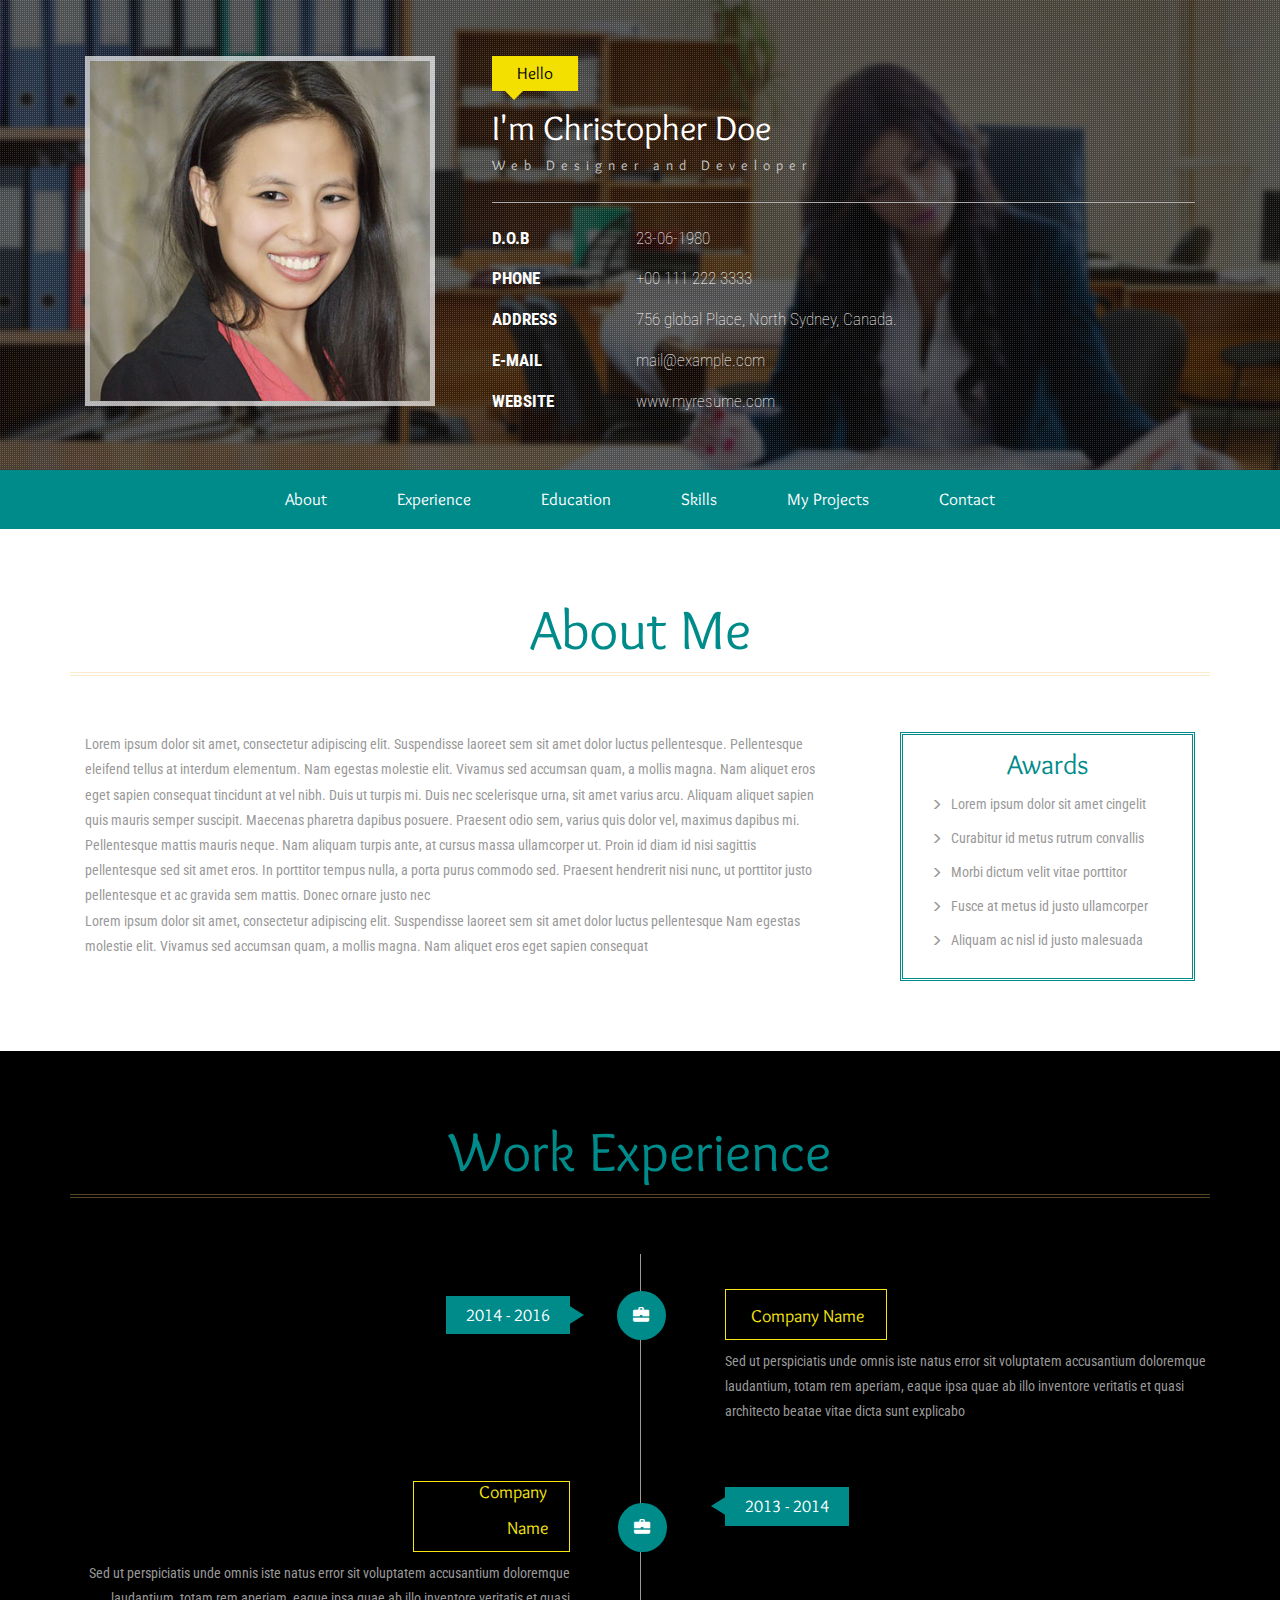
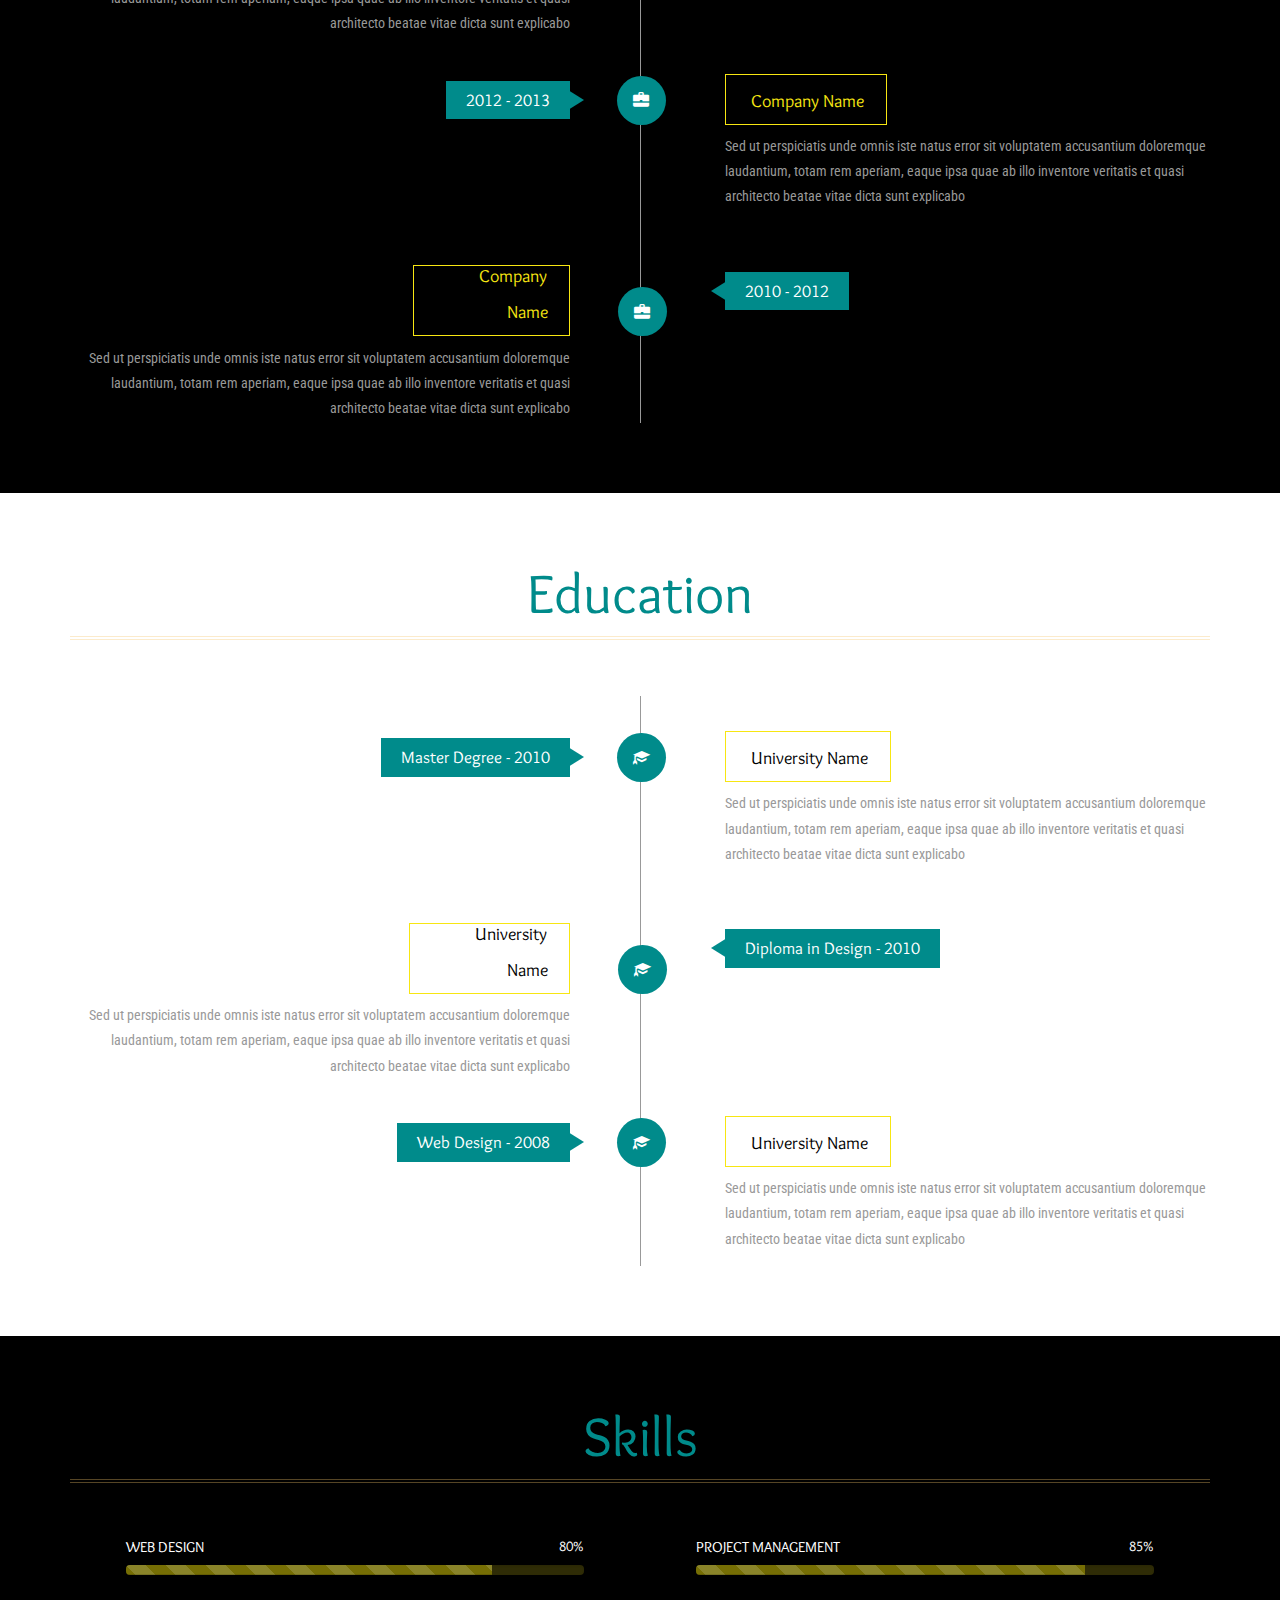
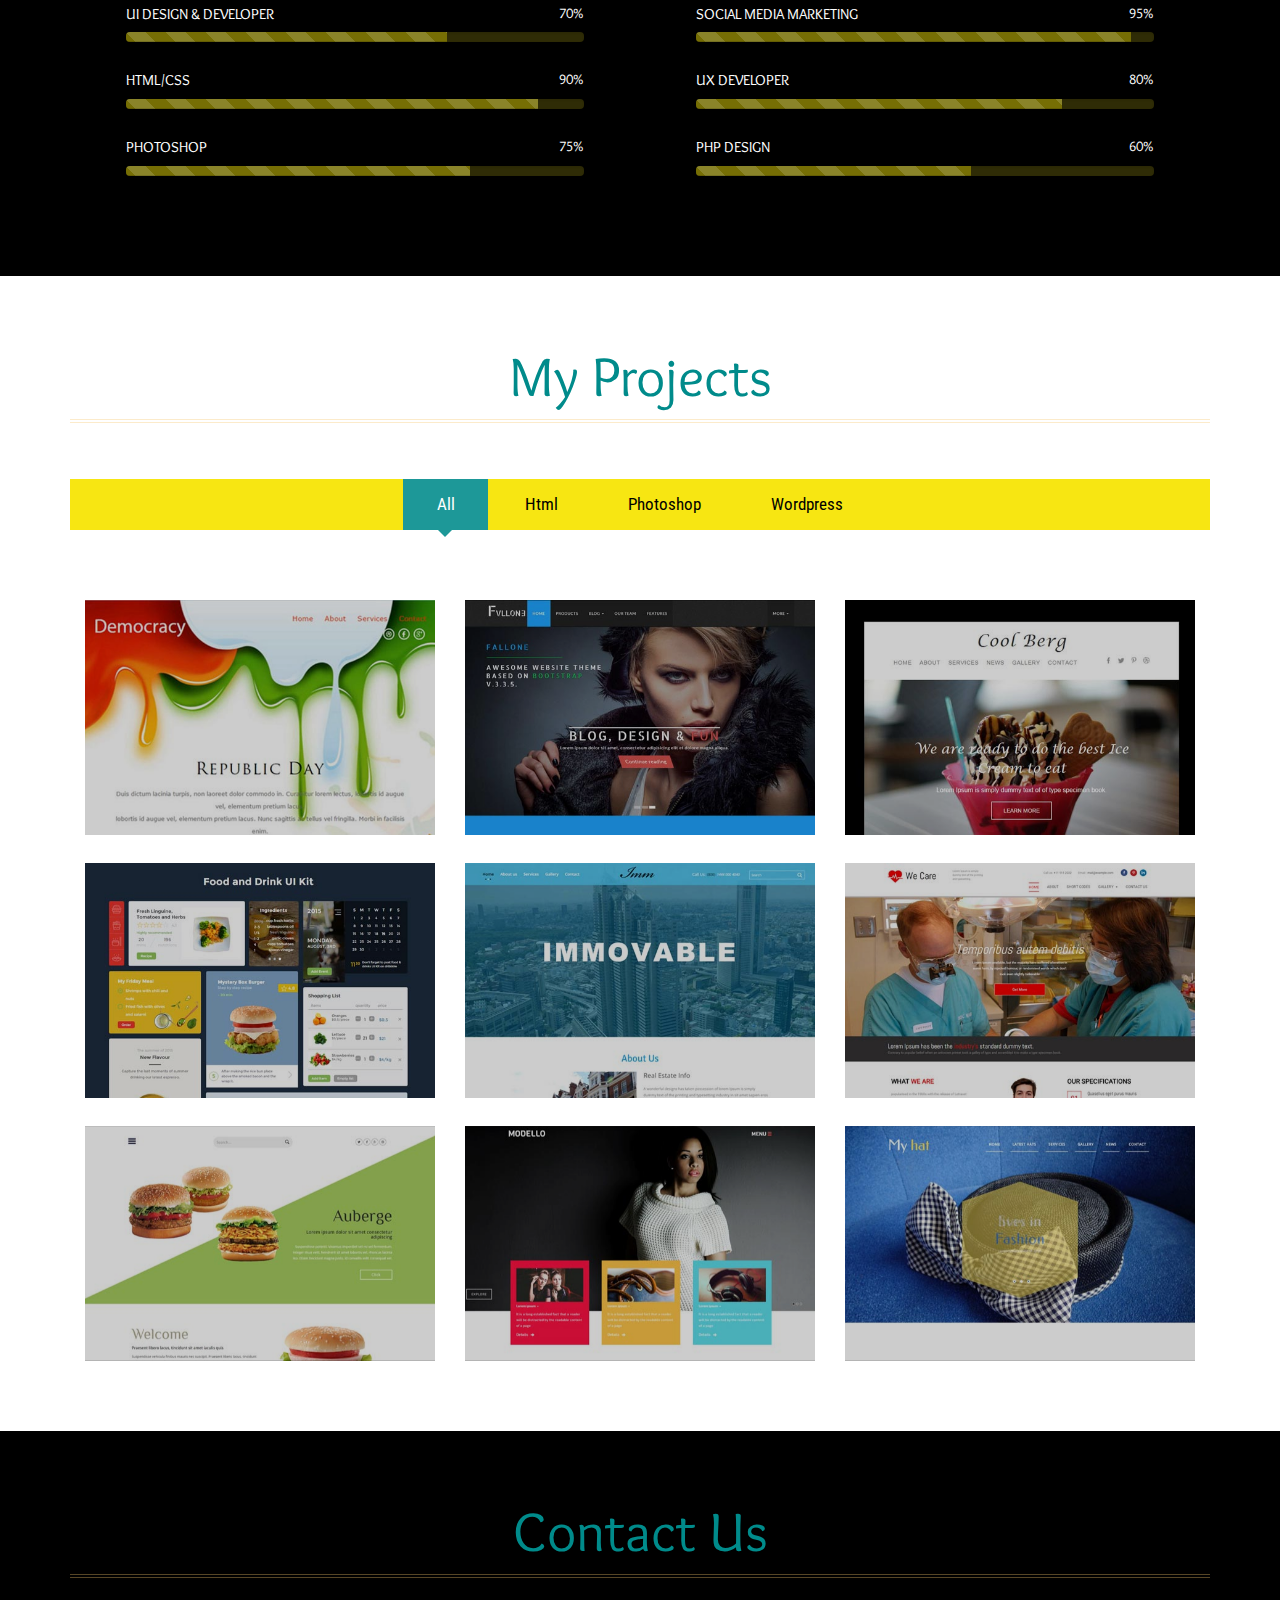
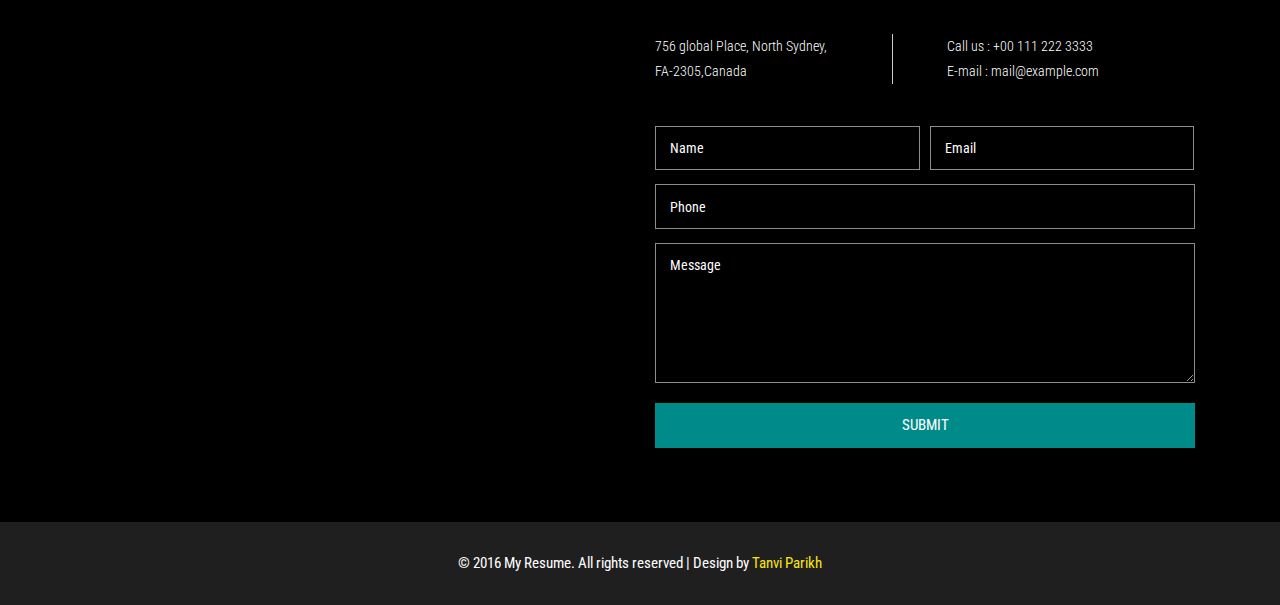
==== version2/index.html @ 06576207 "version2 added" ====
<!--
Author: Tanvi Parikh
Author URL: http://tanviparikh.com
-->
<!DOCTYPE html>
<html>
<head>
<title>My Resume a Personal Category Flat Bootstrap Responsive Website Template </title>
<!--mobile apps-->
<meta name="viewport" content="width=device-width, initial-scale=1">
<meta http-equiv="Content-Type" content="text/html; charset=utf-8" />
<meta name="keywords" content="My Resume Responsive web template, Bootstrap Web Templates, Flat Web Templates, Android Compatible web template, 
	SmartPhone Compatible web template, free WebDesigns for Nokia, Samsung, LG, SonyEricsson, Motorola web design" />
<script type="application/x-javascript"> addEventListener("load", function() { setTimeout(hideURLbar, 0); }, false); function hideURLbar(){ window.scrollTo(0,1); } </script>
<!--mobile apps-->
<!--Custom Theme files-->
<link href="css/bootstrap.css" type="text/css" rel="stylesheet" media="all">
<link href="css/style.css" type="text/css" rel="stylesheet" media="all">
<link rel="stylesheet" href="css/swipebox.css">
<!--//Custom Theme files-->
<!--js-->
<script src="js/jquery-1.11.1.min.js"></script> 
<!-- //js -->
<!--web-fonts-->
<link href='//fonts.googleapis.com/css?family=Overlock:400,400italic,700,700italic,900,900italic' rel='stylesheet' type='text/css'>
<link href='//fonts.googleapis.com/css?family=Roboto+Condensed:400,300,300italic,400italic,700,700italic' rel='stylesheet' type='text/css'>
<!--//web-fonts-->
<!--start-smooth-scrolling-->
<script type="text/javascript" src="js/move-top.js"></script>
<script type="text/javascript" src="js/easing.js"></script>	
<script type="text/javascript">
		jQuery(document).ready(function($) {
			$(".scroll").click(function(event){		
				event.preventDefault();
				$('html,body').animate({scrollTop:$(this.hash).offset().top},1000);
			});
		});
</script>
<!--//end-smooth-scrolling-->
</head>
<body>
	<!--banner-->
	<div id="home" class="banner">
		<div class="banner-info">
			<div class="container">
				<div class="col-md-4 header-left">
					<img src="images/img1.jpg" alt=""/>
				</div>
				<div class="col-md-8 header-right">
					<h2>Hello</h2>
					<h1>I'm Christopher Doe</h1>
					<h6>Web Designer and Developer</h6>
					<ul class="address">
						<li>
							<ul class="address-text">
								<li><b>D.O.B</b></li>
								<li>23-06-1980</li>
							</ul>
						</li>
						<li>
							<ul class="address-text">
								<li><b>PHONE </b></li>
								<li>+00 111 222 3333</li>
							</ul>
						</li>
						<li>
							<ul class="address-text">
								<li><b>ADDRESS </b></li>
								<li>756 global Place, North Sydney, Canada.</li>
							</ul>
						</li>
						<li>
							<ul class="address-text">
								<li><b>E-MAIL </b></li>
								<li><a href="mailto:example@mail.com"> mail@example.com</a></li>
							</ul>
						</li>
						<li>
							<ul class="address-text">
								<li><b>WEBSITE </b></li>
								<li><a href="http://google.com">www.myresume.com</a></li>
							</ul>
						</li>
					</ul>
				</div>
				<div class="clearfix"> </div>
			</div>
		</div>
	</div>
	<!--//banner-->
	<!--top-nav-->
	<div class="top-nav wow">
		<div class="container">
			<div class="navbar-header logo">
				<button type="button" class="navbar-toggle collapsed" data-toggle="collapse" data-target="#bs-example-navbar-collapse-1">
					Menu
				</button>
			</div>
			<!-- Collect the nav links, forms, and other content for toggling -->
			<div class="collapse navbar-collapse" id="bs-example-navbar-collapse-1">
				<div class="menu">
					<ul class="nav navbar">
						<li><a href="#about" class="scroll">About</a></li>
						<li><a href="#work" class="scroll">Experience</a></li>
						<li><a href="#education" class="scroll">Education</a></li>
						<li><a href="#skills" class="scroll">Skills</a></li>
						<li><a href="#projects" class="scroll">My Projects</a></li>
						<li><a href="#contact" class="scroll">Contact</a></li>
					</ul>
					<div class="clearfix"> </div>
				</div>
			</div>
		</div>
	</div>	
	<!--//top-nav-->
	<!--about-->
	<div id="about" class="about">
		<div class="container">
			<h3 class="title"> About Me</h3>
			<div class="col-md-8 about-left">
				<p>Lorem ipsum dolor sit amet, consectetur adipiscing elit. Suspendisse laoreet sem sit amet dolor luctus pellentesque. Pellentesque eleifend tellus at interdum elementum. Nam egestas molestie elit. Vivamus sed accumsan quam, a mollis magna. Nam aliquet eros eget sapien consequat tincidunt at vel nibh. Duis ut turpis mi. Duis nec scelerisque urna, sit amet varius arcu. Aliquam aliquet sapien quis mauris semper suscipit. Maecenas pharetra dapibus posuere. Praesent odio sem, varius quis dolor vel, maximus dapibus mi. Pellentesque mattis mauris neque. Nam aliquam turpis ante, at cursus massa ullamcorper ut. Proin id diam id nisi sagittis pellentesque sed sit amet eros.  
				In porttitor tempus nulla, a porta purus commodo sed. Praesent hendrerit nisi nunc, ut porttitor justo pellentesque et ac gravida sem mattis. Donec ornare justo nec</p>
				<p>Lorem ipsum dolor sit amet, consectetur adipiscing elit. Suspendisse laoreet sem sit amet dolor luctus pellentesque Nam egestas molestie elit. Vivamus sed accumsan quam, a mollis magna. Nam aliquet eros eget sapien consequat</p>
			</div>
			<div class="col-md-4 about-right">
				<ul>
					<h5>Awards</h5>
					<li><span class="glyphicon glyphicon-menu-right"></span> Lorem ipsum dolor sit amet cingelit</li>
					<li><span class="glyphicon glyphicon-menu-right"></span> Curabitur id metus rutrum convallis</li>
					<li><span class="glyphicon glyphicon-menu-right"></span> Morbi dictum velit vitae porttitor</li>
					<li><span class="glyphicon glyphicon-menu-right"></span> Fusce at metus id justo ullamcorper</li>
					<li><span class="glyphicon glyphicon-menu-right"></span> Aliquam ac nisl id justo malesuada </li>
				</ul>
				<div class="clearfix"> </div>
			</div>
			<div class="clearfix"> </div>
		</div>
	</div>
	<!--//about-->
	<!--work-experience-->
	<div id="work" class="work">
		<div class="container">
			<h3 class="title">Work Experience</h3>
			<div class="work-info"> 
				<div class="col-md-6 work-left"> 
					<h4>2014 - 2016 </h4>
				</div>
				<div class="col-md-6 work-right"> 
					<h5><span class="glyphicon glyphicon-briefcase"> </span> Company Name</h5>
					<p>Sed ut perspiciatis unde omnis iste natus error sit voluptatem accusantium doloremque laudantium, totam rem aperiam, eaque ipsa quae ab illo inventore veritatis et quasi architecto beatae vitae dicta sunt explicabo </p>
				</div>
				<div class="clearfix"> </div>
			</div>
			<div class="work-info"> 
				<div class="col-md-6 work-right work-right2"> 
					<h4>2013 - 2014 </h4>
				</div>
				<div class="col-md-6 work-left work-left2"> 
					<h5> Company Name <span class="glyphicon glyphicon-briefcase"> </span></h5>
					<p>Sed ut perspiciatis unde omnis iste natus error sit voluptatem accusantium doloremque laudantium, totam rem aperiam, eaque ipsa quae ab illo inventore veritatis et quasi architecto beatae vitae dicta sunt explicabo </p>
				</div>
				<div class="clearfix"> </div>
			</div>
			<div class="work-info"> 
				<div class="col-md-6 work-left"> 
					<h4>2012 - 2013 </h4>
				</div>
				<div class="col-md-6 work-right"> 
					<h5><span class="glyphicon glyphicon-briefcase"> </span> Company Name</h5>
					<p>Sed ut perspiciatis unde omnis iste natus error sit voluptatem accusantium doloremque laudantium, totam rem aperiam, eaque ipsa quae ab illo inventore veritatis et quasi architecto beatae vitae dicta sunt explicabo </p>
				</div>
				<div class="clearfix"> </div>
			</div>
			<div class="work-info"> 
				<div class="col-md-6 work-right work-right2"> 
					<h4>2010 - 2012 </h4>
				</div>
				<div class="col-md-6 work-left work-left2"> 
					<h5> Company Name <span class="glyphicon glyphicon-briefcase"></span> </h5>
					<p>Sed ut perspiciatis unde omnis iste natus error sit voluptatem accusantium doloremque laudantium, totam rem aperiam, eaque ipsa quae ab illo inventore veritatis et quasi architecto beatae vitae dicta sunt explicabo </p>
				</div>
				<div class="clearfix"> </div>
			</div>
		</div>
	</div>
	<!--//work-experience-->
	<!--education-->
	<div id="education" class="education">
		<div class="container">
			<h3 class="title">Education</h3>
			<div class="work-info"> 
				<div class="col-md-6 work-left"> 
					<h4>Master Degree - 2010</h4>
				</div>
				<div class="col-md-6 work-right"> 
					<h5><span class="glyphicon glyphicon-education"> </span> University Name</h5>
					<p>Sed ut perspiciatis unde omnis iste natus error sit voluptatem accusantium doloremque laudantium, totam rem aperiam, eaque ipsa quae ab illo inventore veritatis et quasi architecto beatae vitae dicta sunt explicabo </p>
				</div>
				<div class="clearfix"> </div>
			</div>
			<div class="work-info"> 
				<div class="col-md-6 work-right work-right2"> 
					<h4>Diploma in Design - 2010</h4>
				</div>
				<div class="col-md-6 work-left work-left2"> 
					<h5> University Name <span class="glyphicon glyphicon-education"></span></h5>
					<p>Sed ut perspiciatis unde omnis iste natus error sit voluptatem accusantium doloremque laudantium, totam rem aperiam, eaque ipsa quae ab illo inventore veritatis et quasi architecto beatae vitae dicta sunt explicabo </p>
				</div>
				<div class="clearfix"> </div>
			</div>
			<div class="work-info"> 
				<div class="col-md-6 work-left"> 
					<h4>Web Design - 2008</h4>
				</div>
				<div class="col-md-6 work-right"> 
					<h5><span class="glyphicon glyphicon-education"> </span> University Name</h5>
					<p>Sed ut perspiciatis unde omnis iste natus error sit voluptatem accusantium doloremque laudantium, totam rem aperiam, eaque ipsa quae ab illo inventore veritatis et quasi architecto beatae vitae dicta sunt explicabo </p>
				</div>
				<div class="clearfix"> </div>
			</div>
		</div>
	</div>
	<!--//education-->
	<!--skills-->
	<div id="skills" class="skills">
		<div class="container">
			<h3 class="title">Skills</h3>
			<div class="skills-info">
				<div class="col-md-6 bar-grids">
					<h6>WEB DESIGN  <span> 80% </span></h6>
					<div class="progress">
						<div class="progress-bar progress-bar-striped active" style="width: 80%">
						</div>
					</div>
					<h6>UI DESIGN & DEVELOPER <span> 70% </span></h6>
					<div class="progress">
						<div class="progress-bar progress-bar-striped active" style="width: 70%">
						</div>
					</div>
					<h6>HTML/CSS<span>90% </span></h6>
					<div class="progress">
						<div class="progress-bar progress-bar-striped active" style="width: 90%">
						</div>
					</div>
					<h6>PHOTOSHOP <span> 75% </span></h6>
					<div class="progress">
						<div class="progress-bar progress-bar-striped active" style="width: 75%">
						</div>
					</div>
				</div>
				<div class="col-md-6 bar-grids">
					<h6>PROJECT MANAGEMENT <span> 85% </span></h6>
					<div class="progress">
						<div class="progress-bar progress-bar-striped active" style="width: 85%">
						</div>
					</div>
					<h6>SOCIAL MEDIA MARKETING<span> 95% </span></h6>
					<div class="progress">
						<div class="progress-bar progress-bar-striped active" style="width: 95%">
						</div>
					</div>
					<h6>UX DEVELOPER<span>80% </span></h6>
					<div class="progress">
						<div class="progress-bar progress-bar-striped active" style="width: 80%">
						</div>
					</div>
					<h6>PHP DESIGN<span> 60% </span></h6>
					<div class="progress">
						<div class="progress-bar progress-bar-striped active" style="width: 60%">
						</div>
					</div>
				</div>
				<div class="clearfix"> </div>
			</div>
		</div>
	</div>
	<!--//education-->
	<!--portfolio-->
	<div id="projects" class="portfolio">
		<div class="container">
			<h3 class="title wow zoomInLeft animated" data-wow-delay=".5s">My Projects</h3>
			<div class="sap_tabs">			
				<div id="horizontalTab" style="display: block; width: 100%; margin: 0px;">
					<ul class="resp-tabs-list wow fadeInUp animated" data-wow-delay=".7s">
						<li class="resp-tab-item"><span>All</span></li>
						<li class="resp-tab-item"><span>Html</span></li>
						<li class="resp-tab-item"><span> Photoshop</span></li>
						<li class="resp-tab-item"><span>Wordpress</span></li>					
					</ul>	
					<div class="clearfix"> </div>	
					<div class="resp-tabs-container">
						<div class="tab-1 resp-tab-content">
							<div class="tab_img">
								<div class="col-md-4 portfolio-grids">
									<div class="grid">
										<a href="images/g1.jpg" class="swipebox" title="Lorem ipsum dolor sit amet, consectetur adipiscing elit. Duis maximus tortor diam, ac lobortis justo rutrum quis. Praesent non purus fermentum, eleifend velit non">
											<img src="images/g1.jpg" alt="" class="img-responsive" />
											<div class="figcaption">
												<h3>My<span> Project</span></h3>
												<p>Sarah likes to watch clouds. She's quite depressed.</p>
											</div>
										</a>	
									</div>
								</div>
								<div class="col-md-4 portfolio-grids">
									<div class="grid effect-sarah">
										<a href="images/g2.jpg" class="swipebox" title="Lorem ipsum dolor sit amet, consectetur adipiscing elit. Duis maximus tortor diam, ac lobortis justo rutrum quis. Praesent non purus fermentum, eleifend velit non">
											<img src="images/g2.jpg" alt="" class="img-responsive" />
											<div class="figcaption">
												<h3>My<span> Project</span></h3>
												<p>Sarah likes to watch clouds. She's quite depressed.</p>
											</div>
										</a>	
									</div>
								</div>
								<div class="col-md-4 portfolio-grids">
									<div class="grid">
										<a href="images/g3.jpg" class="swipebox" title="Lorem ipsum dolor sit amet, consectetur adipiscing elit. Duis maximus tortor diam, ac lobortis justo rutrum quis. Praesent non purus fermentum, eleifend velit non">
											<img src="images/g3.jpg" alt="" class="img-responsive" />
											<div class="figcaption">
												<h3>My<span> Project</span></h3>
												<p>Sarah likes to watch clouds. She's quite depressed.</p>
											</div>
										</a>	
									</div>
								</div>
								<div class="col-md-4 portfolio-grids">
									<div class="grid">
										<a href="images/g4.jpg" class="swipebox" title="Lorem ipsum dolor sit amet, consectetur adipiscing elit. Duis maximus tortor diam, ac lobortis justo rutrum quis. Praesent non purus fermentum, eleifend velit non">
											<img src="images/g4.jpg" alt="" class="img-responsive" />
											<div class="figcaption">
												<h3>My<span> Project</span></h3>
												<p>Sarah likes to watch clouds. She's quite depressed.</p>
											</div>
										</a>	
									</div>
								</div>
								<div class="col-md-4 portfolio-grids">
									<div class="grid">
										<a href="images/g5.jpg" class="swipebox" title="Lorem ipsum dolor sit amet, consectetur adipiscing elit. Duis maximus tortor diam, ac lobortis justo rutrum quis. Praesent non purus fermentum, eleifend velit non">
											<img src="images/g5.jpg" alt="" class="img-responsive" />
											<div class="figcaption">
												<h3>My<span> Project</span></h3>
												<p>Sarah likes to watch clouds. She's quite depressed.</p>
											</div>
										</a>	
									</div>
								</div>
								<div class="col-md-4 portfolio-grids">
									<div class="grid">
										<a href="images/g6.jpg" class="swipebox" title="Lorem ipsum dolor sit amet, consectetur adipiscing elit. Duis maximus tortor diam, ac lobortis justo rutrum quis. Praesent non purus fermentum, eleifend velit non">
											<img src="images/g6.jpg" alt="" class="img-responsive" />
											<div class="figcaption">
												<h3>My<span> Project</span></h3>
												<p>Sarah likes to watch clouds. She's quite depressed.</p>
											</div>
										</a>	
									</div>
								</div>
								<div class="col-md-4 portfolio-grids">
									<div class="grid">
										<a href="images/g7.jpg" class="swipebox" title="Lorem ipsum dolor sit amet, consectetur adipiscing elit. Duis maximus tortor diam, ac lobortis justo rutrum quis. Praesent non purus fermentum, eleifend velit non">
											<img src="images/g7.jpg" alt="" class="img-responsive" />
											<div class="figcaption">
												<h3>My<span> Project</span></h3>
												<p>Sarah likes to watch clouds. She's quite depressed.</p>
											</div>
										</a>	
									</div>
								</div>
								<div class="col-md-4 portfolio-grids">
									<div class="grid">
										<a href="images/g8.jpg" class="swipebox" title="Lorem ipsum dolor sit amet, consectetur adipiscing elit. Duis maximus tortor diam, ac lobortis justo rutrum quis. Praesent non purus fermentum, eleifend velit non">
											<img src="images/g8.jpg" alt="" class="img-responsive" />
											<div class="figcaption">
												<h3>My<span> Project</span></h3>
												<p>Sarah likes to watch clouds. She's quite depressed.</p>
											</div>
										</a>	
									</div>
								</div>
								<div class="col-md-4 portfolio-grids">
									<div class="grid">
										<a href="images/g9.jpg" class="swipebox" title="Lorem ipsum dolor sit amet, consectetur adipiscing elit. Duis maximus tortor diam, ac lobortis justo rutrum quis. Praesent non purus fermentum, eleifend velit non">
											<img src="images/g9.jpg" alt="" class="img-responsive" />
											<div class="figcaption">
												<h3>My<span> Project</span></h3>
												<p>Sarah likes to watch clouds. She's quite depressed.</p>
											</div>
										</a>	
									</div>
								</div>
								<div class="clearfix"> </div>
							</div>
						</div>
						<div class="tab-1 resp-tab-content">
							<div class="tab_img">
								<div class="col-md-4 portfolio-grids">
									<div class="grid">
										<a href="images/g5.jpg" class="swipebox" title="Lorem ipsum dolor sit amet, consectetur adipiscing elit. Duis maximus tortor diam, ac lobortis justo rutrum quis. Praesent non purus fermentum, eleifend velit non">
											<img src="images/g5.jpg" alt="" class="img-responsive" />
											<div class="figcaption">
												<h3>My<span> Project</span></h3>
												<p>Sarah likes to watch clouds. She's quite depressed.</p>
											</div>
										</a>	
									</div>
								</div>
								<div class="col-md-4 portfolio-grids">
									<div class="grid">
										<a href="images/g6.jpg" class="swipebox" title="Lorem ipsum dolor sit amet, consectetur adipiscing elit. Duis maximus tortor diam, ac lobortis justo rutrum quis. Praesent non purus fermentum, eleifend velit non">
											<img src="images/g6.jpg" alt="" class="img-responsive" />
											<div class="figcaption">
												<h3>My<span> Project</span></h3>
												<p>Sarah likes to watch clouds. She's quite depressed.</p>
											</div>
										</a>	
									</div>
								</div>
								<div class="col-md-4 portfolio-grids">
									<div class="grid">
										<a href="images/g7.jpg" class="swipebox" title="Lorem ipsum dolor sit amet, consectetur adipiscing elit. Duis maximus tortor diam, ac lobortis justo rutrum quis. Praesent non purus fermentum, eleifend velit non">
											<img src="images/g7.jpg" alt="" class="img-responsive" />
											<div class="figcaption">
												<h3>My<span> Project</span></h3>
												<p>Sarah likes to watch clouds. She's quite depressed.</p>
											</div>
										</a>	
									</div>
								</div>
								<div class="clearfix"> </div>
							</div>
						</div>
						<div class="tab-1 resp-tab-content">
							<div class="tab_img">
								<div class="col-md-4 portfolio-grids">
									<div class="grid">
										<a href="images/g3.jpg" class="swipebox" title="Lorem ipsum dolor sit amet, consectetur adipiscing elit. Duis maximus tortor diam, ac lobortis justo rutrum quis. Praesent non purus fermentum, eleifend velit non">
											<img src="images/g3.jpg" alt="" class="img-responsive" />
											<div class="figcaption">
												<h3>My<span> Project</span></h3>
												<p>Sarah likes to watch clouds. She's quite depressed.</p>
											</div>
										</a>	
									</div>
								</div>
								<div class="col-md-4 portfolio-grids">
									<div class="grid">
										<a href="images/g1.jpg" class="swipebox" title="Lorem ipsum dolor sit amet, consectetur adipiscing elit. Duis maximus tortor diam, ac lobortis justo rutrum quis. Praesent non purus fermentum, eleifend velit non">
											<img src="images/g1.jpg" alt="" class="img-responsive" />
											<div class="figcaption">
												<h3>My<span> Project</span></h3>
												<p>Sarah likes to watch clouds. She's quite depressed.</p>
											</div>
										</a>	
									</div>
								</div>
								<div class="col-md-4 portfolio-grids">
									<div class="grid">
										<a href="images/g9.jpg" class="swipebox" title="Lorem ipsum dolor sit amet, consectetur adipiscing elit. Duis maximus tortor diam, ac lobortis justo rutrum quis. Praesent non purus fermentum, eleifend velit non">
											<img src="images/g9.jpg" alt="" class="img-responsive" />
											<div class="figcaption">
												<h3>My<span> Project</span></h3>
												<p>Sarah likes to watch clouds. She's quite depressed.</p>
											</div>
										</a>	
									</div>
								</div>
								<div class="clearfix"> </div>
							</div>
						</div>
						<div class="tab-1 resp-tab-content">
							<div class="tab_img">
								<div class="col-md-4 portfolio-grids">
									<div class="grid">
										<a href="images/g2.jpg" class="swipebox" title="Lorem ipsum dolor sit amet, consectetur adipiscing elit. Duis maximus tortor diam, ac lobortis justo rutrum quis. Praesent non purus fermentum, eleifend velit non">
											<img src="images/g2.jpg" alt="" class="img-responsive" />
											<div class="figcaption">
												<h3>My<span> Project</span></h3>
												<p>Sarah likes to watch clouds. She's quite depressed.</p>
											</div>
										</a>	
									</div>
								</div>
								<div class="col-md-4 portfolio-grids">
									<div class="grid">
										<a href="images/g4.jpg" class="swipebox" title="Lorem ipsum dolor sit amet, consectetur adipiscing elit. Duis maximus tortor diam, ac lobortis justo rutrum quis. Praesent non purus fermentum, eleifend velit non">
											<img src="images/g4.jpg" alt="" class="img-responsive" />
											<div class="figcaption">
												<h3>My<span> Project</span></h3>
												<p>Sarah likes to watch clouds. She's quite depressed.</p>
											</div>
										</a>	
									</div>
								</div>
								<div class="col-md-4 portfolio-grids">
									<div class="grid">
										<a href="images/g8.jpg" class="swipebox" title="Lorem ipsum dolor sit amet, consectetur adipiscing elit. Duis maximus tortor diam, ac lobortis justo rutrum quis. Praesent non purus fermentum, eleifend velit non">
											<img src="images/g8.jpg" alt="" class="img-responsive" />
											<div class="figcaption">
												<h3>My<span> Project</span></h3>
												<p>Sarah likes to watch clouds. She's quite depressed.</p>
											</div>
										</a>	
									</div>
								</div>
								<div class="clearfix"> </div>
							</div>
						</div>
					</div>
				</div>
			</div>
			<!--ResponsiveTabs-->
			<script src="js/easyResponsiveTabs.js" type="text/javascript"></script>
			<script type="text/javascript">
				$(document).ready(function () {
					$('#horizontalTab').easyResponsiveTabs({
						type: 'default', //Types: default, vertical, accordion           
						width: 'auto', //auto or any width like 600px
						fit: true   // 100% fit in a container
					});
				});		
			</script>
			<!--//ResponsiveTabs-->
			<!-- swipe box js -->
			<script src="js/jquery.swipebox.min.js"></script> 
				<script type="text/javascript">
					jQuery(function($) {
						$(".swipebox").swipebox();
					});
			</script>
			<!-- //swipe box js -->
		</div>
	</div>
	<!--//portfolio-->
	<!--contact -->
	<div class="welcome contact" id="contact">
		<div class="container">
			<h3 class="title">Contact Us</h3>
			<div class="contact-row">
				<div class="col-md-6 contact-left">
					<iframe src="https://www.google.com/maps/embed?pb=!1m18!1m12!1m3!1d250261.21285550427!2d-60.42919264432581!3d46.13039392716506!2m3!1f0!2f0!3f0!3m2!1i1024!2i768!4f13.1!3m3!1m2!1s0x4b67ef033cc4082f%3A0xbf0517bb7d9ecd34!2sNorth+Sydney%2C+NS%2C+Canada!5e0!3m2!1sen!2sin!4v1460613320469"></iframe>
				</div>
				<div class="col-md-6 contact-right">
					<div class="address-left">
						<p>756 global Place, North Sydney,<br> FA-2305,Canada </p>
					</div>
					<div class="address-right">
						<p>Call us :  +00 111 222 3333</p>
						<p>E-mail : <a href="mailto:info@example.com">mail@example.com</a></p>
					</div>
					<div class="clearfix"></div>
					<div class="contact-form">
						<form action="#" method="post">
							<input type="text" name="Name" placeholder="Name" required="">
							<input class="email" name="Email" type="text" placeholder="Email" required="">
							<input class="phone" name="phone" type="text" placeholder="Phone" required="">
							<textarea name="Message" placeholder="Message" required=""></textarea>
							<input type="submit" value="SUBMIT" >
						</form>
					</div>
				</div>
				<div class="clearfix"></div>
			</div>
		</div>
	</div>
	<!--//contact -->
	<!--footer-->
	<div class="footer">
		<div class="container">
			<p>© 2016 My Resume. All rights reserved | Design by <a href="http://tanviparikh.com">Tanvi Parikh</a></p>
		</div>
	</div>
	<!--//footer-->
	<!--smooth-scrolling-of-move-up-->
	<script type="text/javascript">
		$(document).ready(function() {
		
			var defaults = {
				containerID: 'toTop', // fading element id
				containerHoverID: 'toTopHover', // fading element hover id
				scrollSpeed: 1200,
				easingType: 'linear' 
			};
			
			$().UItoTop({ easingType: 'easeOutQuart' });
			
		});
	</script>
	<!--//smooth-scrolling-of-move-up-->
	<!-- Bootstrap core JavaScript
    ================================================== -->
    <!-- Placed at the end of the document so the pages load faster -->
    <script src="js/bootstrap.js"></script>
</body>
</html>
---- version2/css/style.css ----
/*--
Author: W3layouts
Author URL: http://w3layouts.com
License: Creative Commons Attribution 3.0 Unported
License URL: http://creativecommons.org/licenses/by/3.0/
--*/
body{
	margin:0;
	font-family: 'Roboto Condensed', sans-serif;
	background: #fff;
}
body a{
	transition: 0.5s all;
	-webkit-transition: 0.5s all;
	-moz-transition: 0.5s all;
	-o-transition: 0.5s all;
	-ms-transition: 0.5s all;
	text-decoration:none;
}
h1,h2,h3,h4,h5,h6{
	margin:0;	
	font-family: 'Overlock', cursive;
}
p{
	margin:0;
}
ul,label{
	margin:0;
	padding:0;
}
body a:hover{
	text-decoration:none;
}
/*--baner--*/
.banner {
	background:url(../images/a.jpg)no-repeat center 0px;
	-webkit-background-size:cover;
	background-size:cover;
	-moz-background-size:cover;
	position: relative;
}
.banner-info{
	background: url(../images/dott.png)repeat 0px 0px;
	padding: 4em 0;
}
.header-left img {
    width: 100%;
    border: 5px solid rgba(255, 255, 255, 0.68);
}
.header-right {
    padding-left: 3em;
}
.header-right h1 {
    font-size: 2.5em;
    color: #fff;
    margin: 0.5em 0 0;
}
.header-right h2 {
    font-size: 1.2em;
    color: #000;
    background: #F3E000;
    display: inline-block;
    padding: .5em 1.5em;
    position: relative;
}
.header-right h2:before {
    width: 0;
    height: 0;
    position: absolute;
    content: '';
    bottom: -9px;
    left: 12px;
    border-style: solid;
    border-width: 10px 10px 0 10px;
    border-color: #F3E000 transparent transparent transparent;
}
.header-right h6 {
    font-size: 1em;
    color: #C7C7C7;
    margin-top: 0.8em;
    letter-spacing: 6px;
}
ul.address {
    margin-top: 2em;
    border-top: 1px solid #AFAFAF;
    padding-top: 0.5em;
}
ul.address li {
    display: block;
}
ul.address li ul.address-text li {
    display: inline-block;
    font-size: 1.2em;
    color: #fff;
    margin-top: 1em;
	font-weight: 100;
}
ul.address li ul.address-text li:nth-child(1){
	width: 20%;
}
ul.address li ul.address-text li a {
    color: #fff;
	text-decoration:none;
}
ul.address li ul.address-text li a:hover{
    color: #0FF;
}
/*--//banner-top--*/
/*--top-nav--*/
.top-nav {
    background: #008B8B;
}
.nav > li {
    display: inline-block;
}
ul.nav.navbar {
    margin: 0;
    text-align: center;
}
ul.nav.navbar li a {
    color: #fff;
    padding: 1em 2em;
    font-size: 1.2em;
    font-family: 'Overlock', cursive;
}
ul.nav.navbar li a:hover,ul.nav.navbar li a.active,ul.nav.navbar li a:focus{
    color: #008B8B;
    background: #fff;
	-webkit-transform: scale(0.8);
	-moz-transform: scale(0.8);
    transform: scale(0.8);
	-o-transform: scale(0.8);
	-ms-transform: scale(0.8);
}
/*--//top-nav--*/
/*--about--*/
.about,.work,.education,.skills,.portfolio,.contact{
	padding:6em 0;
}
h3.title {
    font-size: 4em;
    text-align: center;
    color: #008B8B;
    border-bottom: 4px double rgba(247, 197, 106, 0.35);
    padding-bottom: 0.2em;
	margin-bottom: 1em;
}
p {
    font-size: 1em;
    color: #999;
    line-height: 1.8em;
}
.about-right {
    padding-left: 5em;
}
.about-right ul {
    border: 3px double #008B8B;
    padding: 1em 2em;
}
.about-right h5 {
    font-size: 2em;
    text-align: center;
    color: #008B8B;
}
.about-right ul li {
    display: block;
    color: #999;
    margin: 1em 0;
	font-size:1em;
}
.about-right ul li span.glyphicon {
    font-size: 0.8em;
	margin-right: 6px;
}
/*--//about--*/
/*--work--*/
.work {
    background: #000;
}
.work-left {
    text-align: right;
    padding: 3em 5em 0 0;
}
.work-right {
    border-left: 1px solid #999;
    padding: 2.5em 0 2em 6em;
}
.work-info h4 {
    font-size: 1.2em;
    background: darkcyan;
    display: inline-block;
    padding: .6em 1.2em;
    color: #fff;
	position:relative;
}
.work-info h4:before {
    width: 0;
    height: 0;
    position: absolute;
	/*-- w3layouts --*/
    content: '';
    top: 9px;
    right: -14px;
    border-style: solid;
    border-width: 10px 0 10px 16px;
    border-color: transparent transparent transparent rgb(0, 139, 139);
}
.work-info h5 {
    font-size: 1.3em;
    color: #F7E612;
    margin-bottom: .5em;
    border: 1px solid #F7E612;
    display: inline-block;
    padding: 0 1.2em;
}
.work-info h5 span.glyphicon {
    font-size: 0.9em;
    color: #fff;
    background: #008B8B;
    padding: 1em;
    -webkit-border-radius: 70%;
    -moz-border-radius: 70%;
    border-radius: 70%;
    -webkit-transition: .5s all;
    -moz-transition: .5s all;
    transition: .5s all;
    -webkit-transform: scale(1);
    -moz-transform: scale(1);
    transform: scale(1);
    -o-transform: scale(1);
    -ms-transform: scale(1);
}
.work-right h5 span.glyphicon {
    margin-right: 5em;
    margin-left: -8em;
}
.work-left2 h5 span.glyphicon {
    margin-left: 4em;
    margin-right: -7.3em;
    z-index: 9;
}
.work-right.work-right2 {
    min-height: 210px;
    float: right;
}
.work-right.work-right2 h4:before {
    left: -14px;
	-webkit-transform: rotate(180deg);
	-moz-transform: rotate(180deg);
	/*-- agileits --*/
    transform: rotate(180deg);
	-o-transform: rotate(180deg);
	-ms-transform: rotate(180deg);
}
.work-right.work-right2 h4 {
    margin-top: 0.8em;
}
.work-info:hover h5 span.glyphicon {
    color: #F7E612;
	-webkit-transform: scale(1.2);
	-moz-transform: scale(1.2);
    transform: scale(1.2);
	-o-transform: scale(1.2);
	-ms-transform: scale(1.2);
}
/*--//work--*/
/*--education--*/
.education .work-info h5 {
    color: #000;
}
/*--//education--*/
/*--skills--*/
.skills{
	background:#000;
}
.bar-grids {
    padding: 0 4em;
}
.progress {
    height: 10px;
    margin-bottom: 2.2em;
    background-color: #2F2C06;
}
.progress-bar { 
    background-color: #766E04;
}
.bar-grids h6 {
    font-size: 1.1em;
    color: #fff;
    margin-bottom: 0.6em;
}
.bar-grids h6 span {
    float: right;
    font-size: 0.9em;
}
/*--//skills--*/
/*--portfolio--*/
/*--SAP--*/
ul.resp-tabs-list {  
/*-- w3layouts --*/
background: #F7E612;
}
.sap_tabs{
	clear:both;
	padding: 0;
}
.tab_box{
	background:#fd926d;
	padding: 2em;
}
.top1{
	margin-top: 2%;
}
.resp-tabs-list {
    list-style: none;
    margin: 0 auto 3em;
    text-align: center;
}
.resp-tab-item {
    color: #000;
    font-size: 1.2em;
    cursor: pointer;
    display: inline-block;
    list-style: none;
    outline: none;
    -webkit-transition: all 0.5s;
    -moz-transition: all 0.5s;
    -ms-transition: all 0.5s;
    -o-transition: all 0.5s;
    transition: all 0.5s;
    padding: 0.8em 2em;
    font-weight: 400;
	position:relative;
}
.resp-tab-item:hover{
    color: #1D9898;
}
.resp-tab-active,.resp-tab-active:hover{
    text-shadow: none;
    color: #fff;
    background: #1D9898;
}
.resp-tab-active:before {
    width: 0;
    height: 0;
    position: absolute;
    content: '';
    bottom: -7px;
    left: 41%;
	/*-- agileits --*/
    border-style: solid;
    border-width: 7px 7px 0 7px;
    border-color: #1D9898 transparent transparent transparent;
}
.resp-tabs-container {
	padding: 0px;
	clear: left;	
}
h2.resp-accordion {
	cursor: pointer;
	padding: 5px;
	display: none;
}
.resp-tab-content {
	display: none;
}
.resp-content-active, .resp-accordion-active {
   display: block;
}
/*--//SAP--*/
/*--img-hover--*/
.portfolio-grids {
    margin-top: 2em;
}
.grid {
	position: relative;
	overflow:hidden;
	background: #000;
}
.grid img {
	opacity: 0.8;
}
.grid .figcaption {
    padding: 2em 2.5em;
    color: #fff;
    -webkit-backface-visibility: hidden;
    backface-visibility: hidden;
}
.grid .figcaption::before,
.grid .figcaption::after {
	pointer-events: none;
}

.grid .figcaption{
	position: absolute;
	top: 0;
	left: 0;
	width: 100%;
	height: 100%;
}

/* Anchor will cover the whole item by default */

.grid img {
	max-width: none;
	width: 100%;
	width: -webkit-calc(100% + 20px);
	width: calc(100% + 20px);
	-webkit-transition: opacity 0.35s, -webkit-transform 0.35s;
	-moz-transition: opacity 0.35s, -moz-transform 0.35s;
	transition: opacity 0.35s, transform 0.35s;
	-webkit-transform: translate3d(-10px,0,0);
	-moz-transform: translate3d(-10px,0,0);
	transform: translate3d(-10px,0,0);
	-o-transform: translate3d(-10px,0,0);
	-ms-transform: translate3d(-10px,0,0);
	-webkit-backface-visibility: hidden;
	backface-visibility: hidden;
}
.grid:hover img {
	-moz-opacity: 0.5;
	opacity: 0.5;
	-webkit-transform: translate3d(0,0,0);
	-moz-transform: translate3d(0,0,0);
	transform: translate3d(0,0,0);
	-o-transform: translate3d(0,0,0);
	-ms-transform: translate3d(0,0,0);	
}
.grid .figcaption {
	text-align: left;
}
.grid h3 {
    position: relative;
    overflow: hidden;
    padding: 0.5em 0;
	-moz-opacity: 0;
    opacity: 0;
    text-transform: uppercase;
    font-size: 2em;
    color: #fff;
}
.grid h3 span {
    font-weight: 800;
    margin-left: 5px;
}
.grid h3::after {
	position: absolute;
	bottom: 0;
	left: 0;
	width: 100%;
	height: 2px;
	background: #fff;
	content: '';
	-webkit-transition: -webkit-transform 0.35s;
	-moz-transition: transform 0.35s;
	transition: transform 0.35s;
	-webkit-transform: translate3d(-100%,0,0);
	-moz-transform: translate3d(-100%,0,0);
	transform: translate3d(-100%,0,0);
	-o-transform: translate3d(-100%,0,0);
	-ms-transform: translate3d(-100%,0,0);
}
.grid:hover h3::after {
	-webkit-transform: translate3d(0,0,0);
	-moz-transform: translate3d(0,0,0);
	transform: translate3d(0,0,0);
	-o-transform: translate3d(0,0,0);
	-ms-transform: translate3d(0,0,0);
}
.grid:hover h3 {
	-moz-opacity:1;
	opacity:1;
}
.grid p {
    padding: 1em 0 0;
	-moz-opacity:1;
    opacity: 0;
    -webkit-transition: opacity 0.35s, -webkit-transform 0.35s;
	-moz-transition: opacity 0.35s, transform 0.35s;
    transition: opacity 0.35s, transform 0.35s;
    -webkit-transform: translate3d(100%,0,0);
	-moz-transform: translate3d(100%,0,0);
    transform: translate3d(100%,0,0);
	-o-transform: translate3d(100%,0,0);
	-ms-transform: translate3d(100%,0,0);
    color: #fff;
    letter-spacing: 2px;
}
.grid:hover p {
	-moz-opacity: 1;
	opacity: 1;
	-webkit-transform: translate3d(0,0,0);
	-moz-transform: translate3d(0,0,0);
	transform: translate3d(0,0,0);
	-o-transform: translate3d(0,0,0);
	-ms-transform: translate3d(0,0,0);
}
/*--//portfolio--*/
/*--contact--*/
.contact{
	background:#000;
}
.contact-left iframe {
    width: 100%;
    min-height: 29.5em;
    border: none;
}
.contact-form h5 {
    font-size: 2em;
    color: #333;
}
.address-left {
    float: left;
    width: 41%;
	position: relative;
}
.address-right {
    float: right;
    width: 46%;
}
.contact p {
    color: #fff;
    font-weight: 300;
}
.contact p a {
    color: #fff;
}
.contact p a:hover{
    color: #F7E612;
}
.address-left:after {
    content: '';
    width: 1px;
    height: 100%;
    background: #ccc;
    position: absolute;
    top: 0;
    right: -17px;
}
.contact-form input[type="text"] {
    width: 49%;
    color: #fff;
    background: none;
    outline: none;
    font-size: 1em;
    padding: .8em 1em;
    border: 1px solid #8C8C8C;
    -webkit-appearance: none;
    display: inline-block;
}
.contact-form input[type="text"].email {
    margin: 3em 0 1em 0.5em;
}
.contact-form input[type="text"].phone {
    width: 100%;
    margin-bottom: 1em;
}
.contact-form textarea {
    width: 100%;
    background: none;
    color: #fff;
    font-size: 1em;
    outline: none;
    padding: .8em 1em;
    border: 1px solid #8C8C8C;
    min-height: 10em;
    -webkit-appearance: none;
}
.contact-form input[type="submit"] {
    outline: none;
    color: #fff;
    padding: 0.6em 1em;
    font-size: 1.1em;
    margin: 1em 0 0 0;
    -webkit-appearance: none;
    background: #008B8B;
    border: 2px solid #008B8B;
    transition: 0.5s all;
    -webkit-transition: 0.5s all;
    transition: 0.5s all;
    -moz-transition: 0.5s all;
    width: 100%;
}
.contact-form input[type="submit"]:hover {
    background: none;
    color: #008B8B;
}
::-webkit-input-placeholder {
	color:#fff !important;
}

:-moz-placeholder { /* Firefox 18- */
	color:#fff !important; 
}

::-moz-placeholder {  /* Firefox 19+ */
	color:#fff !important;
}

:-ms-input-placeholder {  
	color:#fff !important;
}
/*--//contact--*/
/*--footer--*/
.footer {
    padding: 2em 0;
    text-align: center;
    background: #1F1F1F;
}
.footer p {
    color: #fff;
	font-size: 1.1em;
}
.footer p a{
    color: #F7E612;
}
.footer p a:hover{
    color: #fff;
}
/*--//footer--*/
/*--slider-up-arrow--*/
#toTop {
	display: none;
	text-decoration: none;
	position: fixed;
	bottom: 3%;
	right: 3%;
	overflow: hidden;
	width: 32px;
	height: 32px;
	border: none;
	text-indent: 100%;
	background: url("../images/move-up.png") no-repeat 0px 0px;
	z-index:999;
}
#toTopHover {
	width: 32px;
	height: 32px;
	display: block;
	overflow: hidden;
	float: right;
	opacity: 0;
	-moz-opacity: 0;
	filter: alpha(opacity=0);
}
/*--//slider-up-arrow--*/
/*---- responsive-design -----*/
@media(max-width:1366px){
.about,.work,.education,.skills,.portfolio,.contact {
    padding: 5em 0;
}
.work-right.work-right2 {
    min-height: 200px;
}
.work-right {
    padding: 2.5em 0 1em 6em;
}
}
@media(max-width:1080px){
.header-left {
    padding: 0;
}
ul.address {
    margin-top: 1em;
}
ul.address li ul.address-text li {
    margin-top: 0.8em;
}
.about, .work, .education, .skills, .portfolio, .contact {
    padding: 4em 0;
}
h3.title {
    font-size: 3.6em;
	margin-bottom: 0.8em;
}
.about-right {
    padding-left: 1em;
}
.work-right {
    padding: 2.5em 0 0.5em 6em;
}
.resp-tabs-list {
    margin: 0 auto 1.5em;
}
.contact-form input[type="text"] {
    width: 48.8%;
}
}
@media(max-width:1024px){
.header-right h1 {
    font-size: 2.3em;
}
}
@media(max-width:991px){
.banner-info {
    padding: 3.5em 0;
}
.header-left {
    float: left;
    width: 40%;
}
.header-right {
    padding-left: 2em;
    float: right;
    width: 60%;
    padding-right: 0;
}
.header-right h2 {
    font-size: 1em;
}
.header-right h1 {
    font-size: 2em;
}
.header-right h6 {
    font-size: 0.9em;
    margin-top: 0.6em;
    letter-spacing: 5px;
}
ul.address li ul.address-text li {
    font-size: 1.1em;
}
ul.nav.navbar li a {
    padding: 1em 1.5em;
}
h3.title {
    font-size: 3.5em;
    margin-bottom: 0.6em;
}
.about-left {
    float: left;
    width: 65%;
	padding-left: 0;
}
.about-right {
    float: right;
    width: 35%;
    padding: 0;
}
.about-right ul {
    border-width: 3px;
    padding: 1em;
}
.work-left {
    padding: 2em 4em 0 0;
    float: left;
    width: 50%;
}
.work-right {
    padding: 2em 0 0.5em 5em;
    float: right;
    width: 50%;
}
.work-right h5 span.glyphicon {
    margin-right: 5em;
    margin-left: -7.3em;
}
.work-info h5 {
    font-size: 1.2em;
    padding: 0 1em;
}
.work-left2 h5 span.glyphicon {
    margin-left: 3.4em;
    margin-right: -6.4em;
}
.work-right.work-right2 {
    min-height: 220px;
}
.bar-grids {
    padding: 0 2em;
    float: left;
    width: 50%;
}
.portfolio-grids {
    margin-top: 1em;
    width: 33.33%;
    padding: 0 .5em;
	float: left;
}
.grid .figcaption {
    padding: 1em 1.5em;
}
.grid h3 {
    font-size: 1.5em;
}
.grid p {
    letter-spacing: 1px;
}
.contact-left iframe {
    width: 100%;
    min-height: 20em;
    border: none;
}
.contact-right {
    margin-top: 2em;
}
.contact-form input[type="text"].email {
    margin: 2em 0 1em 0.5em;
}
}
@media(max-width:800px){
.about, .work, .education, .skills, .portfolio, .contact {
    padding: 3em 0;
}
h3.title {
    font-size: 3.3em;
    margin-bottom: 0.6em;
}
#swipebox-title {
    font-size: 0.9em;
}
}
@media(max-width:768px){
.banner-info {
    padding: 3em 0;
}
}
@media(max-width:767px){
.navbar-toggle {
    float: none;
    width: 100%;
    text-align: center;
    margin: 0;
    font-size: 1.3em;
    color: #fff;
}
.nav > li {
    display: block;
}
ul.nav.navbar li a {
    padding: 0.8em 1.5em;
    font-size: 1.1em;
}
}
@media(max-width:640px){
.header-right h2 {
    font-size: 0.9em;
}
.header-right h2:before {
    bottom: -7px;
    left: 9px;
    border-width: 7px 7px 0 7px;
}
ul.address li ul.address-text li {
    font-size: 1em;
}
.header-right h6 {
    font-size: 0.85em;
}
ul.address {
    margin-top: 0.5em;
}
.banner-info {
    padding: 2em 0;
}
.about, .work, .education, .skills, .portfolio, .contact {
    padding: 2em 0;
}
h3.title {
    font-size: 2.8em;
    margin-bottom: 0.5em;
}
.about-left {
    float: none;
    width: 100%;
    padding: 0;
}
.about-right {
    float: none;
    width: 100%;
    margin-top: 1em;
}
.work-right.work-right2 {
    min-height: 235px;
}
.bar-grids {
    padding: 0 1.5em;
}
.bar-grids h6 {
    font-size: 1em;
}
.progress {
    margin-bottom: 2em;
}
.resp-tab-item {
    font-size: 1.1em;
    padding: 0.6em 2em;
}
.contact-left iframe {
    min-height: 17em;
}
.contact-left {
    padding: 0;
}
.contact-right {
    margin-top: 1em;
	padding: 0;
}
.contact-form input[type="text"] {
    padding: .6em 1em;
}
.footer {
    padding: 1.5em 0;
}
}
@media(max-width:480px){
.header-left {
    float: none;
    width: 40%;
    margin: 0 auto;
}
.header-right {
    float: none;
    width: 100%;
}
h3.title {
    font-size: 2.5em;
}
p {
    font-size: 0.9em;
}
.work-info h4 {
    font-size: 1em;
}
.work-info h4:before {
    right: -10px;
    border-width: 7px 0 7px 10px;
}
.work-info h5 {
    font-size: 1em;
}
.work-left {
    padding: 1em 3em 0 0;
}
.work-right {
    padding: 1em 0 0.5em 3em;
}
.work-right h5 span.glyphicon {
    margin-right: 3em;
    margin-left: -6em;
}
.work-right.work-right2 h4:before {
    left: -10px;
}
.work-left2 h5 span.glyphicon {
    margin-left: 3em;
    margin-right: -6.2em;
}
.bar-grids {
    padding: 0 1em;
    float: none;
    width: 100%;
}
.progress {
    margin-bottom: 1.5em;
}
.portfolio-grids {
    width: 50%;
}
.grid .figcaption {
    padding: 0.5em 1em;
}
.grid p {
    letter-spacing: 0px;
    padding: .5em 0 0;
}
.contact-form input[type="submit"] {
    font-size: 1em;
}
.footer p {
    font-size: 1em;
}
}
@media(max-width:414px){
.work-right.work-right2 {
    min-height: 260px;
}
.resp-tab-item {
    font-size: 1em;
    padding: 0.6em 1.3em;
}
.portfolio-grids {
    width: 100%;
    float: none;
    padding: 0;
}
.contact-form input[type="text"] {
    width: 100%;
    margin-top: 1em;
}
.contact-form input[type="text"].email {
    margin: 1em 0 0 0;
}
.address-left {
    width: 45%;
}
.address-right {
    width: 42%;
}
.contact-form textarea {
    min-height: 8em;
}
}
@media(max-width:375px){
.header-right {
    padding-left: 0;
}
.work-left {
    width: 100%;
    text-align: left;
	padding: 1em 0 0 0;
}
.work-right {
    padding: 1em 0 0.5em 2em;
    width: 95%;
	border: none;
}
.work-right h5 span.glyphicon {
    margin-right: 2em;
    margin-left: -5em;
}
.work-right.work-right2 {
    min-height: inherit;
    padding: 0;
}
.resp-tab-item {
    padding: 0.6em 1em;
}
.resp-tab-active:before {
    bottom: -5px;
    left: 37%;
    border-width: 5px 5px 0 5px;
}
.resp-tabs-list {
    margin: 0 auto 0.5em;
}
.address-left,.address-right{
    width: 100%;
    float: none;
}
.contact-left iframe {
    min-height: 13em;
}
.address-left:after {
    right: 0;
    width: 0px;
}
.contact-form input[type="submit"] {
    font-size: 0.9em;
}
}
@media(max-width:320px){
.banner-info {
    padding: 1em 0;
}
.header-left {
    width: 50%;
}
.header-right h1 {
    font-size: 1.8em;
}
.header-right h6 {
    letter-spacing: 1px;
}
ul.address li ul.address-text li {
    font-size: 0.9em;
}
ul.address li ul.address-text li:nth-child(1) {
    width: 25%;
}
ul.nav.navbar li a {
    padding: 0.6em 1.5em;
    font-size: 1em;
}
.about, .work, .education, .skills, .portfolio, .contact {
    padding: 1em 0;
}
h3.title {
    font-size: 2em;
}
.progress {
    height: 7px;
}
.bar-grids {
    padding: 0;
}
.bar-grids h6 {
    font-size: 0.9em;
}
.resp-tab-item {
    padding: 0.6em 1em;
    font-size: 0.9em;
}
.contact-form input[type="text"] {
    font-size: 0.9em;
}
.contact-form textarea {
    font-size: 0.9em;
}

}
/*--//responsive-design---*/
---- version2/css/swipebox.css ----
/*! Swipebox v1.2.8 | Constantin Saguin csag.co | MIT License | github.com/brutaldesign/swipebox */
html.swipebox-html.swipebox-touch {
  overflow: hidden !important;
}

#swipebox-overlay img {
  border: none !important;
}

#swipebox-overlay {
  width: 100%;
  height: 100%;
  position: fixed;
  top: 0;
  left: 0;
  z-index: 99999 !important;
  overflow: hidden;
  -webkit-user-select: none;
  -moz-user-select: none;
  -ms-user-select: none;
  user-select: none;
}

#swipebox-container {
  position: relative;
  width: 100%;
  height: 100%;
}

#swipebox-slider {
  -webkit-transition: -webkit-transform 0.4s ease;
  transition: transform 0.4s ease;
  height: 100%;
  left: 0;
  top: 0;
  width: 100%;
  white-space: nowrap;
  position: absolute;
  display: none;
  cursor: pointer;
}
#swipebox-slider .slide {
  height: 100%;
  width: 100%;
  line-height: 1px;
  text-align: center;
  display: inline-block;
}
#swipebox-slider .slide:before {
  content: "";
  display: inline-block;
  height: 43%;
  width: 1px;
  margin-right: -1px;
}
#swipebox-slider .slide img, #swipebox-slider .slide .swipebox-video-container {
  display: inline-block;
  max-height: 100%;
  max-width: 100%;
  margin: 0;
  padding: 0;
  width: auto;
  height: auto;
  vertical-align: middle;
}
#swipebox-slider .slide .swipebox-video-container {
  background: none;
  max-width: 1140px;
  max-height: 100%;
  width: 100%;
  padding: 5%;
  -webkit-box-sizing: border-box;
  box-sizing: border-box;
  -moz-box-sizing: border-box;
}
#swipebox-slider .slide .swipebox-video-container .swipebox-video {
  width: 100%;
  height: 0;
  padding-bottom: 56.25%;
  overflow: hidden;
  position: relative;
}
#swipebox-slider .slide .swipebox-video-container .swipebox-video iframe {
  width: 100% !important;
  height: 100% !important;
  position: absolute;
  top: 0;
  left: 0;
}
#swipebox-slider .slide-loading {
  background: url(../images/loader.gif) no-repeat center center;
}

#swipebox-bottom-bar,
#swipebox-top-bar {
  -webkit-transition: 0.5s all;
  transition: 0.5s all;
  -moz-transition: 0.5s all;
  position: absolute;
  left: 0;
  z-index: 999;
  height: 50px;
  width: 100%;
}

#swipebox-bottom-bar {
  bottom: -50px;
}
#swipebox-bottom-bar.visible-bars {
  -webkit-transform: translate3d(0, -50px, 0);
  transform: translate3d(0, -50px, 0);
  -moz-transform: translate3d(0, -50px, 0);
  -o-transform: translate3d(0, -50px, 0);
  -ms-transform: translate3d(0, -50px, 0);
}

#swipebox-top-bar {
    bottom: 22%;
}
#swipebox-title {
    display: block;
    width: 45%;
    text-align: center;
    margin: 0 auto !important;
}

#swipebox-prev,
#swipebox-next,
#swipebox-close {
  background-image: url(../images/icons.png);
  background-repeat: no-repeat;
  border: none !important;
  text-decoration: none !important;
  cursor: pointer;
  width: 50px;
  height: 50px;
  top: 0;
}

#swipebox-arrows {
  display: block;
  margin: 0 auto;
  width: 100%;
  height: 50px;
}

#swipebox-prev {
  background-position: -32px 13px;
  float: left;
}

#swipebox-next {
  background-position: -78px 13px;
  float: right;
}

#swipebox-close {
	right: 50px;
	top: 12px;
	position: absolute;
	z-index: 9999;
	background-position: 15px 12px;
}
.swipebox-no-close-button #swipebox-close {
  display: none;
}

#swipebox-prev.disabled,
#swipebox-next.disabled {
  opacity: 0.3;
}

.swipebox-no-touch #swipebox-overlay.rightSpring #swipebox-slider {
  -webkit-animation: rightSpring 0.3s;
  animation: rightSpring 0.3s;
  -moz-animation: rightSpring 0.3s;
}
.swipebox-no-touch #swipebox-overlay.leftSpring #swipebox-slider {
  -webkit-animation: leftSpring 0.3s;
  animation: leftSpring 0.3s;
  -moz-animation: leftSpring 0.3s;
}

.swipebox-touch #swipebox-container:before, .swipebox-touch #swipebox-container:after {
  -webkit-backface-visibility: hidden;
  backface-visibility: hidden;
  -webkit-transition: all .3s ease;
  transition: all .3s ease;
  -moz-transition: all .3s ease;
  content: ' ';
  position: absolute;
  z-index: 999;
  top: 0;
  height: 100%;
  width: 20px;
  opacity: 0;
}
.swipebox-touch #swipebox-container:before {
  left: 0;
  -webkit-box-shadow: inset 10px 0px 10px -8px #656565;
  box-shadow: inset 10px 0px 10px -8px #656565;
  -moz-box-shadow: inset 10px 0px 10px -8px #656565;
}
.swipebox-touch #swipebox-container:after {
  right: 0;
  -webkit-box-shadow: inset -10px 0px 10px -8px #656565;
  box-shadow: inset -10px 0px 10px -8px #656565;
  -moz-box-shadow: inset -10px 0px 10px -8px #656565;
}
.swipebox-touch #swipebox-overlay.leftSpringTouch #swipebox-container:before {
  opacity: 1;
}
.swipebox-touch #swipebox-overlay.rightSpringTouch #swipebox-container:after {
  opacity: 1;
}

@-webkit-keyframes rightSpring {
  0% {
    left: 0;
  }

  50% {
    left: -30px;
  }

  100% {
    left: 0;
  }
}

@keyframes rightSpring {
  0% {
    left: 0;
  }

  50% {
    left: -30px;
  }

  100% {
    left: 0;
  }
}
@-webkit-keyframes leftSpring {
  0% {
    left: 0;
  }

  50% {
    left: 30px;
  }

  100% {
    left: 0;
  }
}
@keyframes leftSpring {
  0% {
    left: 0;
  }

  50% {
    left: 30px;
  }

  100% {
    left: 0;
  }
}
@media screen and (min-width: 800px) {
  #swipebox-close {
    right: 50px;
	top: 12px;
  }

  #swipebox-arrows {
    width: 80%;
    max-width: 800px;
  }
}
/* Skin 
--------------------------*/
#swipebox-overlay {
  background: #0d0d0d;
}

#swipebox-bottom-bar,
#swipebox-top-bar {
  opacity: 1;
}

#swipebox-top-bar {
  color: white !important;
  font-size: 15px;
  line-height: 30px;
  font-family: Helvetica, Arial, sans-serif;
}
@media(max-width:1366px){
#swipebox-top-bar {
    bottom: 20%;
}
}
@media(max-width:1080px){
#swipebox-title {
    width: 61%;
    line-height: 1.8em;
    margin: 1em auto 0 !important;
}
#swipebox-top-bar {
   top: 74%;
}
}
@media(max-width:768px){
#swipebox-title {
    width: 75%;
}
#swipebox-arrows {
    width: 83%;
}
}
@media(max-width:640px){
#swipebox-title {
    width: 82%;
    font-size: .9em;
}
#swipebox-arrows {
    width: 80%;
}
}
@media(max-width:480px){
#swipebox-title {
    width: 85%;
    font-size: .8em;
}
#swipebox-top-bar {
    bottom: 19%;
}
#swipebox-close {
    right: 30px;
}
}
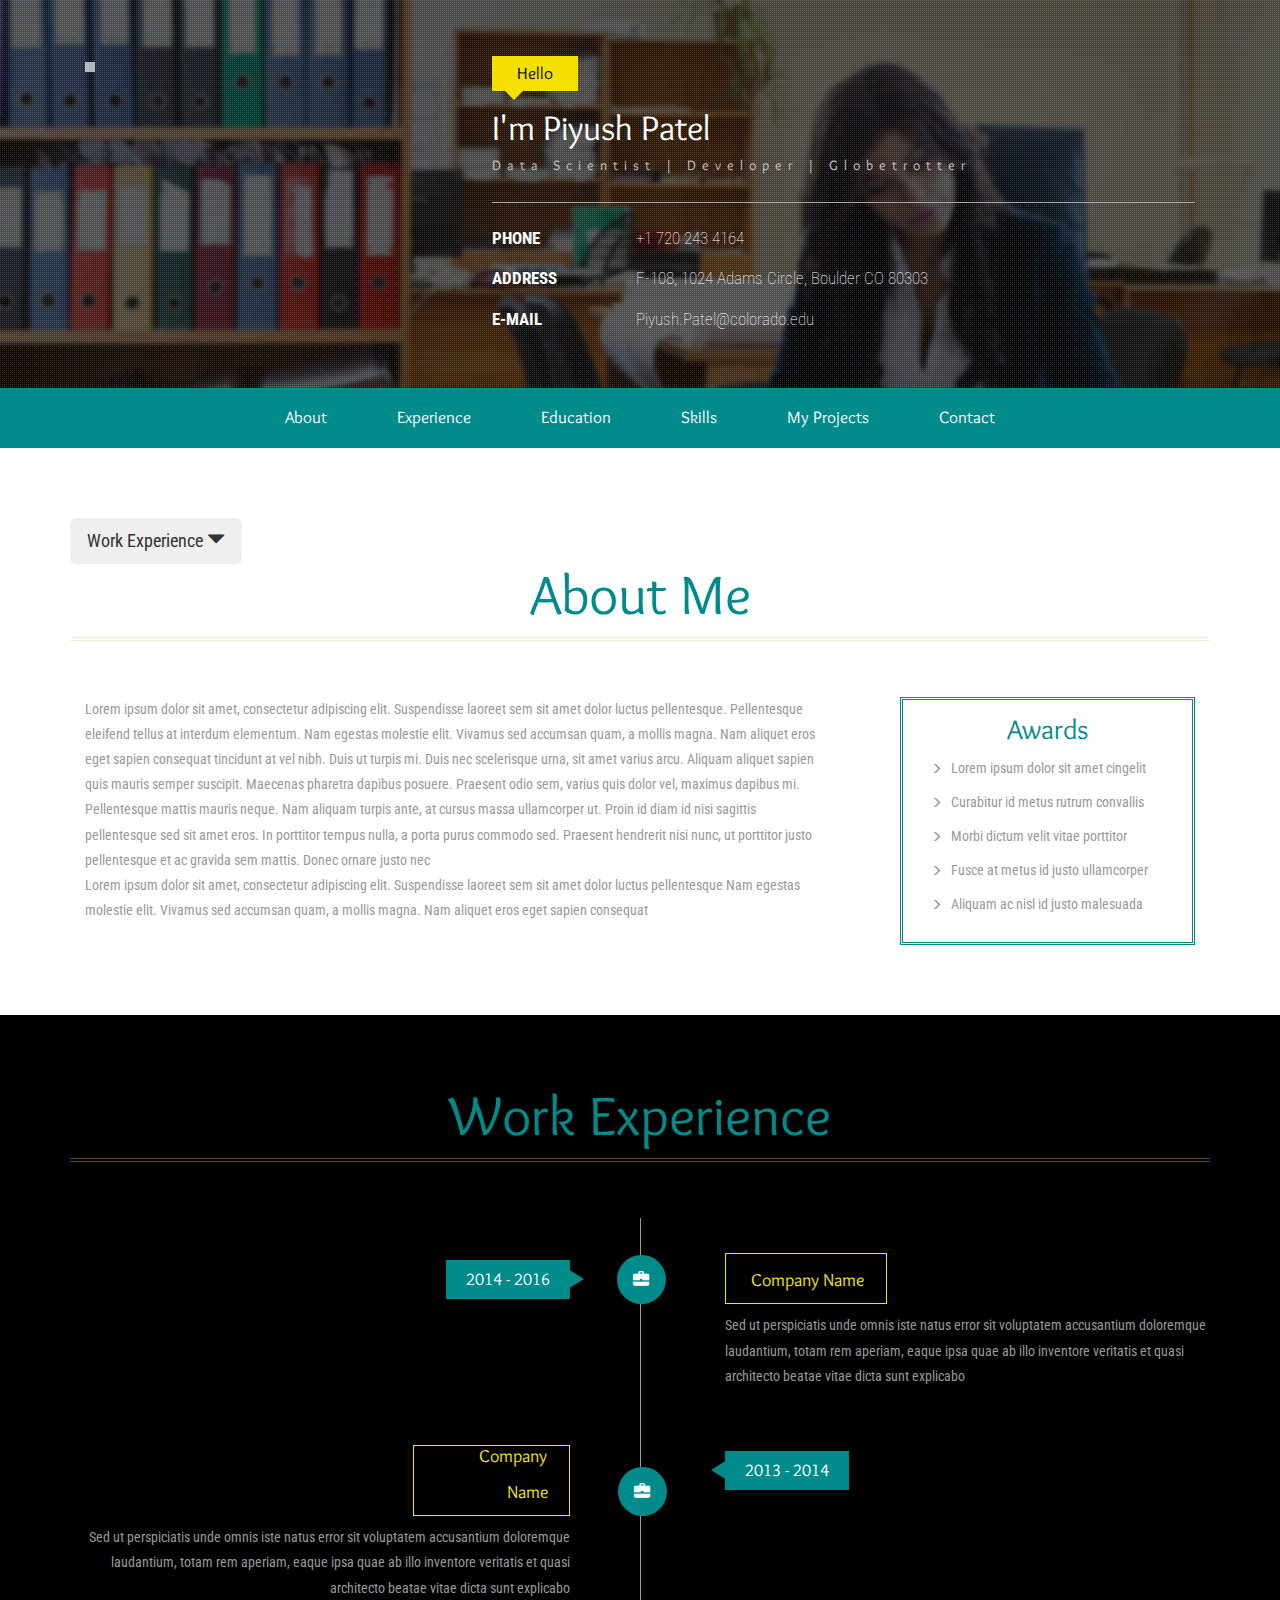
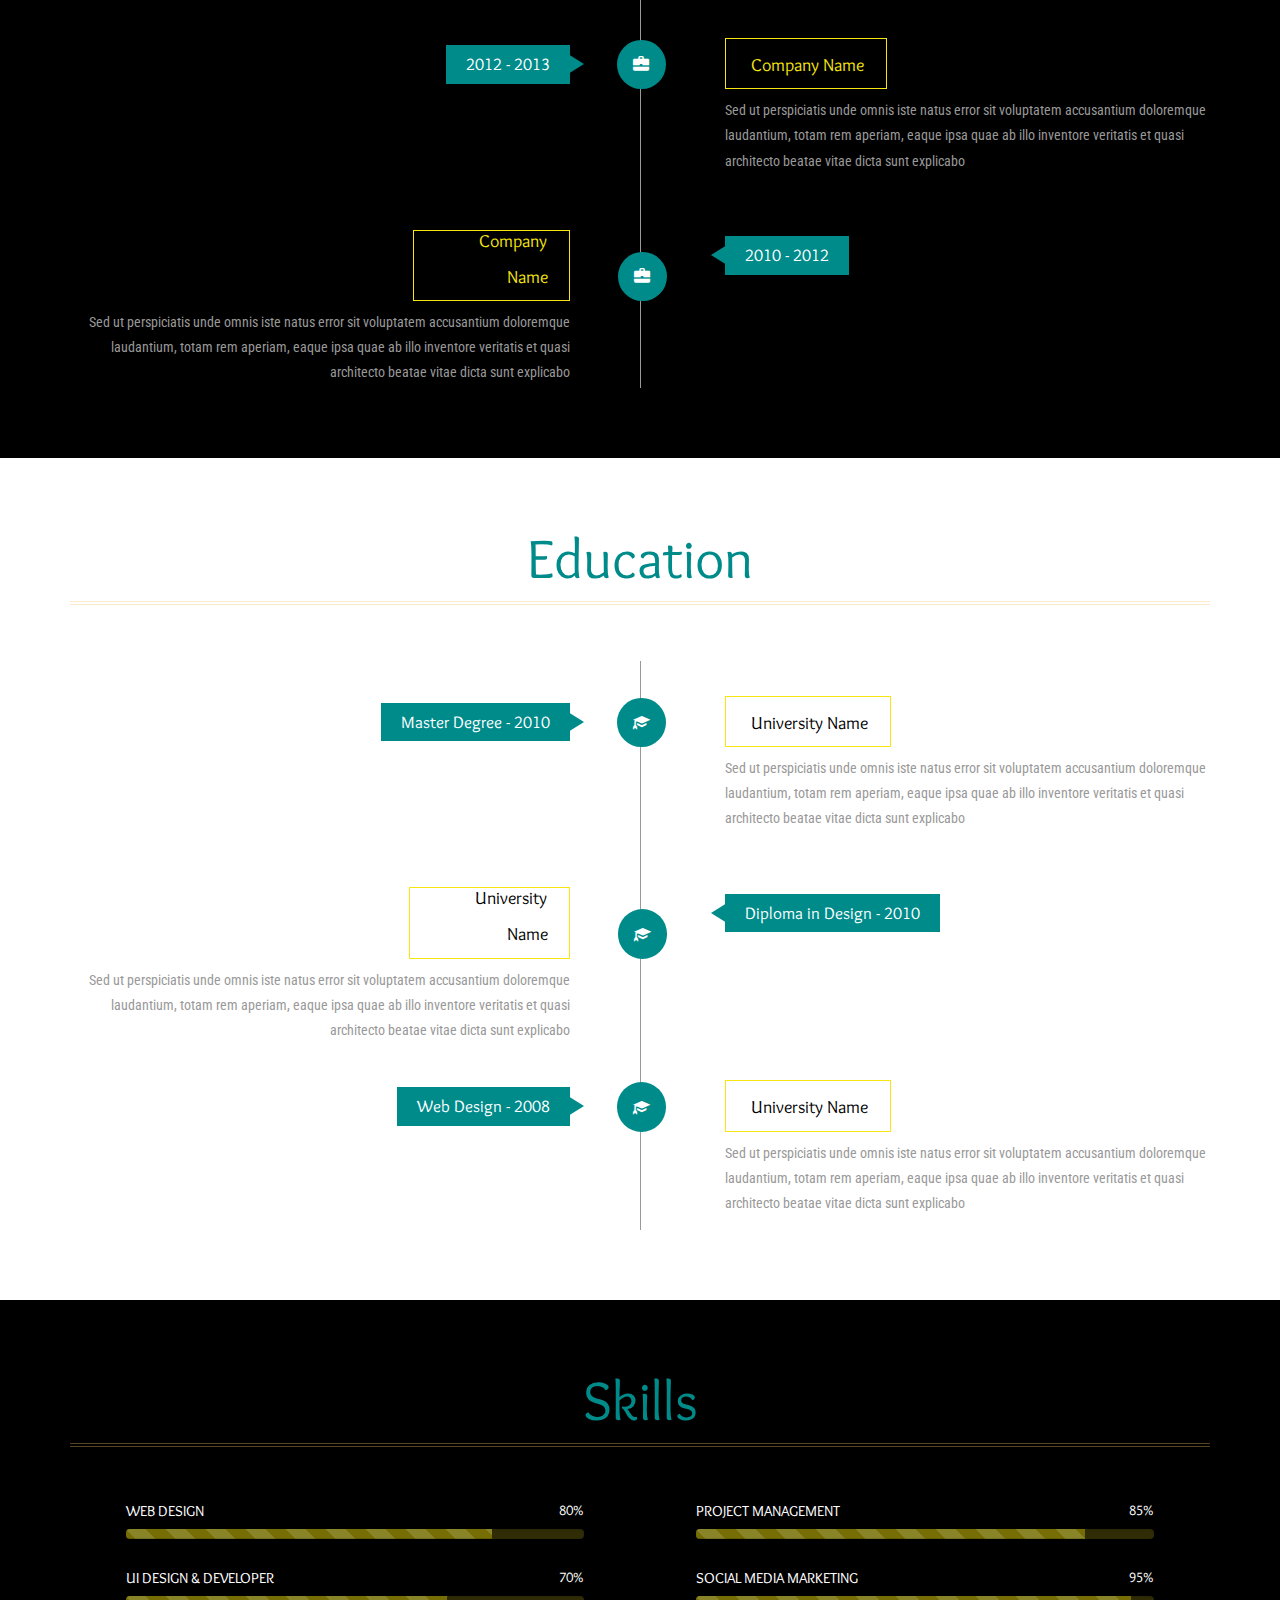
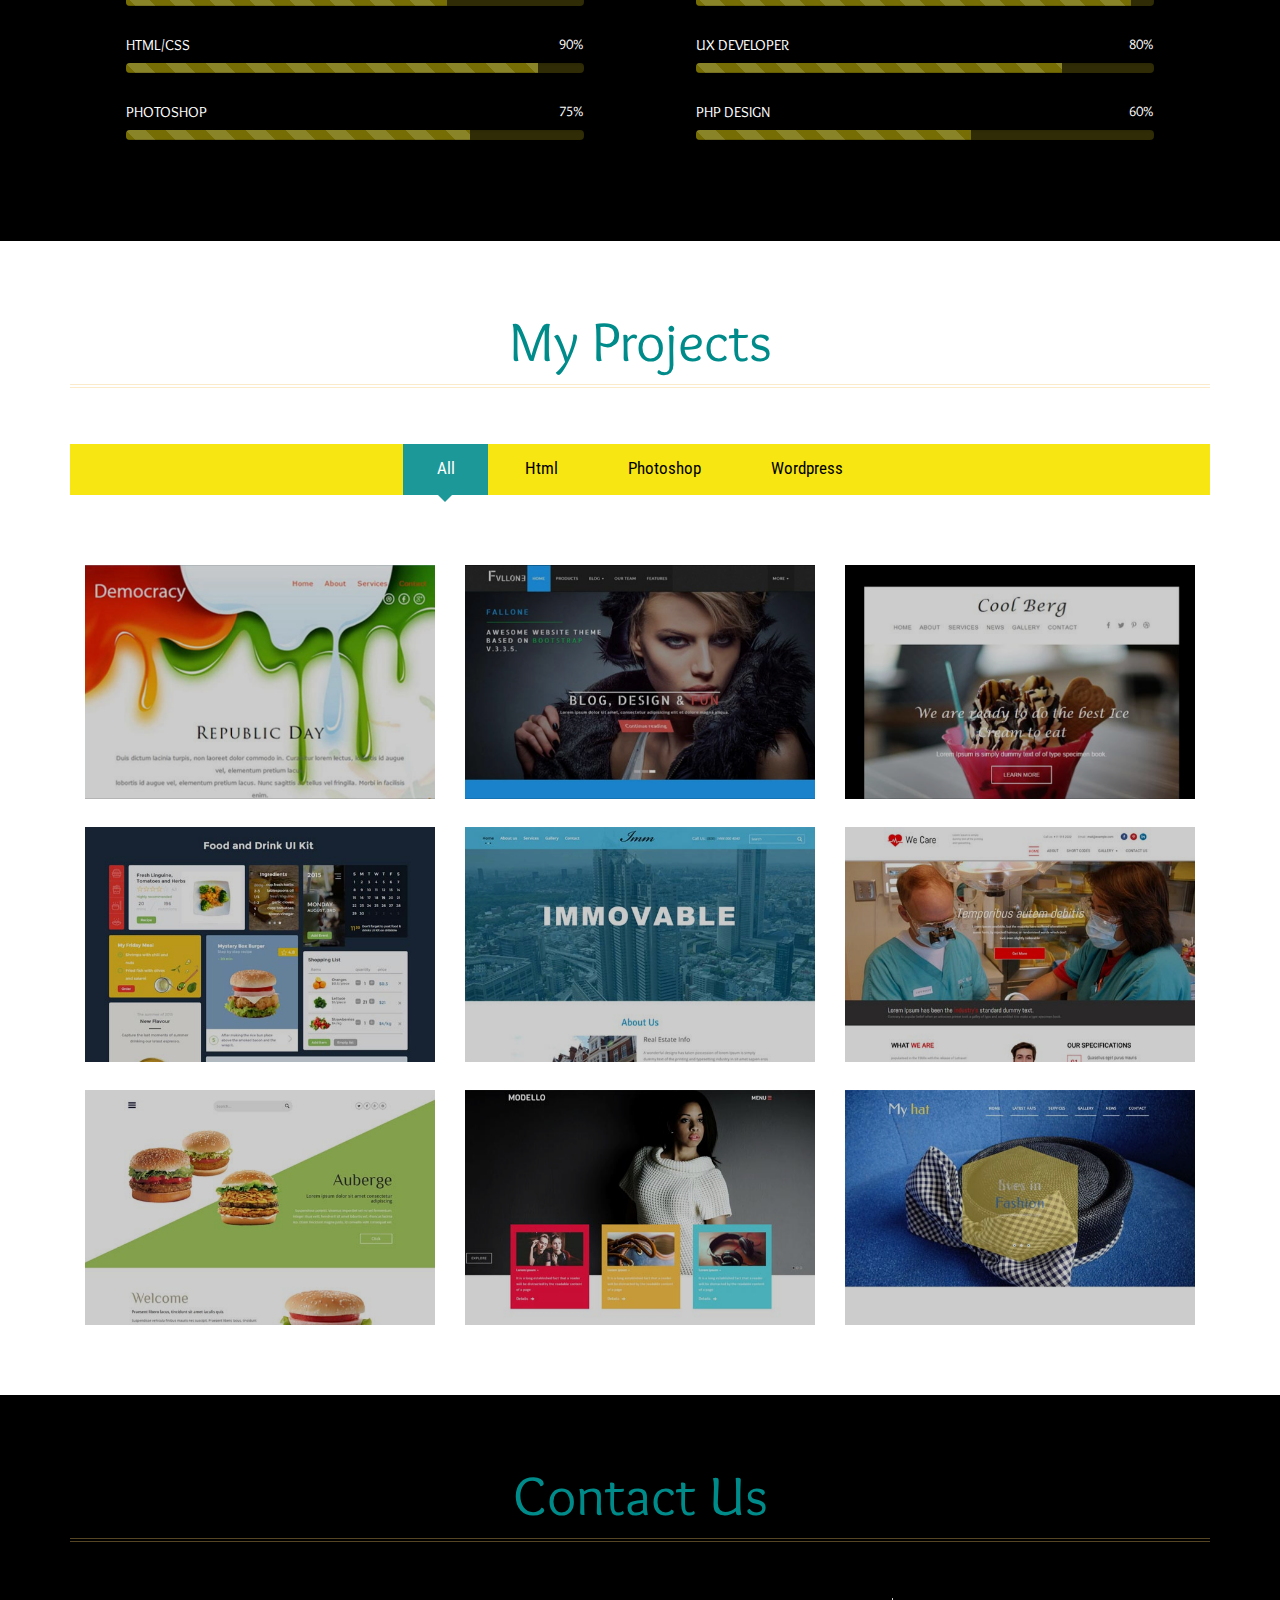
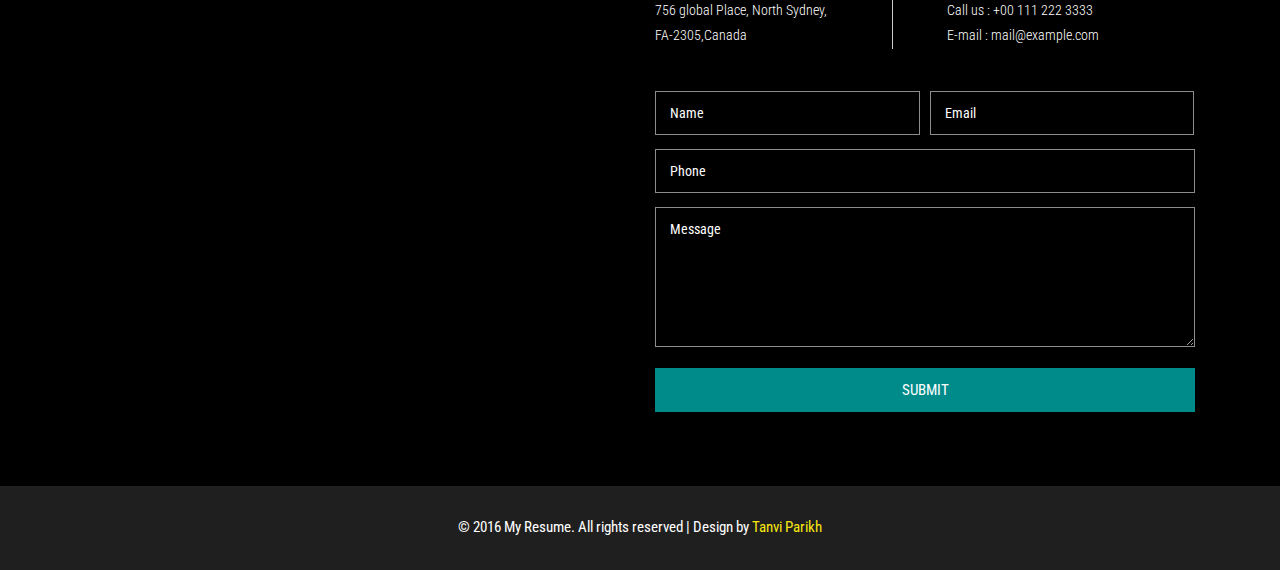
==== commit 243a8883: "button added for floating" ====
--- a/version2/index.html
+++ b/version2/index.html
@@ -5,7 +5,7 @@
 <!DOCTYPE html>
 <html>
 <head>
-<title>My Resume a Personal Category Flat Bootstrap Responsive Website Template </title>
+<title>Piyush Patel</title>
 <!--mobile apps-->
 <meta name="viewport" content="width=device-width, initial-scale=1">
 <meta http-equiv="Content-Type" content="text/html; charset=utf-8" />
@@ -44,43 +44,32 @@
 		<div class="banner-info">
 			<div class="container">
 				<div class="col-md-4 header-left">
-					<img src="images/img1.jpg" alt=""/>
+					<img src="images/piyush1.jpg" alt=""/>
 				</div>
 				<div class="col-md-8 header-right">
 					<h2>Hello</h2>
-					<h1>I'm Christopher Doe</h1>
-					<h6>Web Designer and Developer</h6>
+					<h1>I'm Piyush Patel</h1>
+					<h6>Data Scientist | Developer | Globetrotter</h6>
 					<ul class="address">
 						<li>
 							<ul class="address-text">
-								<li><b>D.O.B</b></li>
-								<li>23-06-1980</li>
-							</ul>
-						</li>
-						<li>
-							<ul class="address-text">
 								<li><b>PHONE </b></li>
-								<li>+00 111 222 3333</li>
+								<li>+1 720 243 4164</li>
 							</ul>
 						</li>
 						<li>
 							<ul class="address-text">
 								<li><b>ADDRESS </b></li>
-								<li>756 global Place, North Sydney, Canada.</li>
+								<li>F-108, 1024 Adams Circle, Boulder CO 80303</li>
 							</ul>
 						</li>
 						<li>
 							<ul class="address-text">
 								<li><b>E-MAIL </b></li>
-								<li><a href="mailto:example@mail.com"> mail@example.com</a></li>
+								<li><a href="mailto:piyush.patel@colorado.edu">Piyush.Patel@colorado.edu </a></li>
 							</ul>
 						</li>
-						<li>
-							<ul class="address-text">
-								<li><b>WEBSITE </b></li>
-								<li><a href="http://google.com">www.myresume.com</a></li>
-							</ul>
-						</li>
+						
 					</ul>
 				</div>
 				<div class="clearfix"> </div>
@@ -116,6 +105,7 @@
 	<!--about-->
 	<div id="about" class="about">
 		<div class="container">
+			<button class="btn btn-lg " type="button">Work Experience <span class="glyphicon glyphicon-triangle-bottom"></span></button>
 			<h3 class="title"> About Me</h3>
 			<div class="col-md-8 about-left">
 				<p>Lorem ipsum dolor sit amet, consectetur adipiscing elit. Suspendisse laoreet sem sit amet dolor luctus pellentesque. Pellentesque eleifend tellus at interdum elementum. Nam egestas molestie elit. Vivamus sed accumsan quam, a mollis magna. Nam aliquet eros eget sapien consequat tincidunt at vel nibh. Duis ut turpis mi. Duis nec scelerisque urna, sit amet varius arcu. Aliquam aliquet sapien quis mauris semper suscipit. Maecenas pharetra dapibus posuere. Praesent odio sem, varius quis dolor vel, maximus dapibus mi. Pellentesque mattis mauris neque. Nam aliquam turpis ante, at cursus massa ullamcorper ut. Proin id diam id nisi sagittis pellentesque sed sit amet eros.  
@@ -134,6 +124,7 @@
 				<div class="clearfix"> </div>
 			</div>
 			<div class="clearfix"> </div>
+			
 		</div>
 	</div>
 	<!--//about-->
